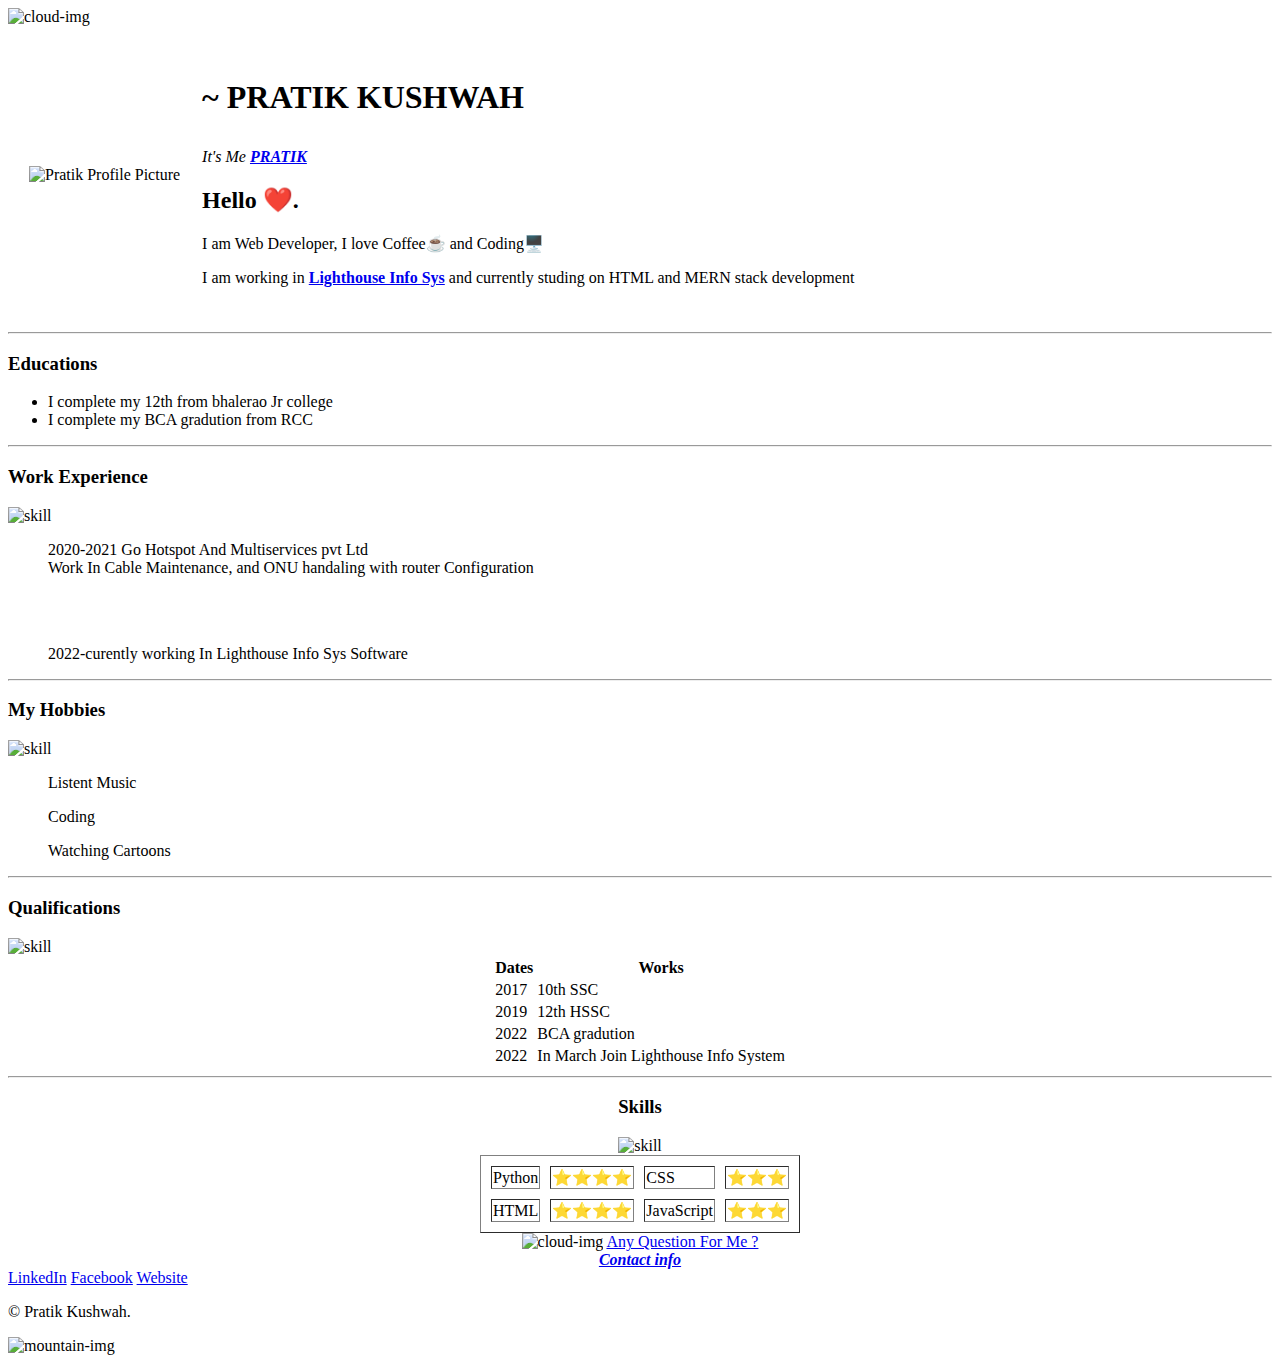
==== index.html @ 7ec88776 "Update index.html" ====
<!DOCTYPE HTML>
    <HTML>

    <head>
        <meta charset="utf-8">
        <title>Pratik.site</title>
        <link rel="stylesheet" href="CSS/styles.css">
        <link rel="icon" href="favicon.ico">
        <link rel="preconnect" href="https://fonts.googleapis.com">
    <link rel="preconnect" href="https://fonts.gstatic.com" crossorigin>
    <link href="https://fonts.googleapis.com/css2?family=Merriweather:ital@0;1&family=Montserrat&family=Sacramento&display=swap" rel="stylesheet">
    
    </head>
    <BODY>
        <table cellspacing="20">
            <img class="top-cloud" src="image/cloud.png" alt="cloud-img">
            <tr>
                <td> <img src="image/pratik-modified.png" width="200" alt="Pratik Profile Picture"></td>
                <td> <h1><p>~ PRATIK KUSHWAH </p> </h1>
                    <p><em>It's Me <strong><a href="https://bio.link/pratikkushwah">PRATIK</a></strong></em></p>
                    <h2>Hello ❤️.</h2>
                    <p>I am Web Developer, I love Coffee☕ and Coding🖥️</p>
                    <p>I am working in <strong><a href="https://www.lighthouseindia.com/">Lighthouse Info Sys</a></strong> and currently studing on HTML and MERN stack development</p></td>
            </tr>
        </table>
        <hr>
        <h3>Educations</h3>
        <ul>
            <li>I complete my 12th from bhalerao Jr college </li>
            <li>I complete my BCA gradution from RCC</li>
        </ul>
        <hr>
        <h3>Work Experience</h3><img class="" src="image/giphywork.gif" width="100" alt="skill">
            <ol>
            <p>2020-2021 Go Hotspot And Multiservices pvt Ltd <br> Work In Cable Maintenance, and ONU handaling with router Configuration</p><BR></BR>
            <p>2022-curently working In Lighthouse Info Sys Software</p>
            </ol>
        <hr>
            <h3>My Hobbies</h3><img class="" src="image/giphyh.gif" width="100" alt="skill">
            <ol>
            <p>Listent Music</p>
            <p>Coding</p>
            <p>Watching Cartoons</p>
            </ol>
        <hr>
        <h3>Qualifications</h3><img class="qua" src="image/giphy.gif" width="100" alt="skill">
        <center>
        <table>
            <thead>
                <tr>
                    <th>Dates</th>
                    <th>Works</th>
                </tr>
            </thead>
            <tbody>
            <tr>
                <td>2017</td>
                <td>10th SSC</td>
            </tr>
            <tr>
                <td>2019</td>
                <td>12th HSSC</td>
            </tr>
            <tr>
                <td>2022</td>
                <td>BCA gradution</td>
            </tr>
            <tr>
                <td>2022</td>
                <td>In March Join Lighthouse Info System</td>
            </tr>
        </tbody>
        </table>
        <hr>
        <h3>Skills</h3> <img class="" src="image/giphy.webp" width="100" alt="skill">
        <table border="1" cellspacing="10">
            <tr>
                <td>Python</td>
                <td>⭐⭐⭐⭐</td>
                <td>CSS</td>
                <td>⭐⭐⭐</td>
            </tr>
            <tr>
                <td>HTML</td>
                <td>⭐⭐⭐⭐</td>
                <td>JavaScript</td>
                <td>⭐⭐⭐</td>
            </tr>
        </table>
    </center>
        <center>
        <body>
            <img class="bottom-cloud" src="image/cloud.png" alt="cloud-img">
            <a href="hobbies.html">Any Question For Me ?</a>
        </body><br>
        <body>
            <em><strong><a href="https://bio.link/pratikkushwah">Contact info</a></strong></em>
        </center>    
         </body>
    </center>
    <div class="bottom-container">
        <a class="footer-link" href="https://www.linkedin.com/in/pratik-kushwah-5445771a1/">LinkedIn</a>
        <a class="footer-link" href="https://www.facebook.com/pratik.k.104">Facebook</a>
        <a class="footer-link" href="https://bio.link/pratikkushwah">Website</a>
        <p>© Pratik Kushwah.</p>
      </div>
      <div class="top-container">
      <img src="image/mountain.png" alt="mountain-img">
    </div>
    </BODY>
    </HTML>
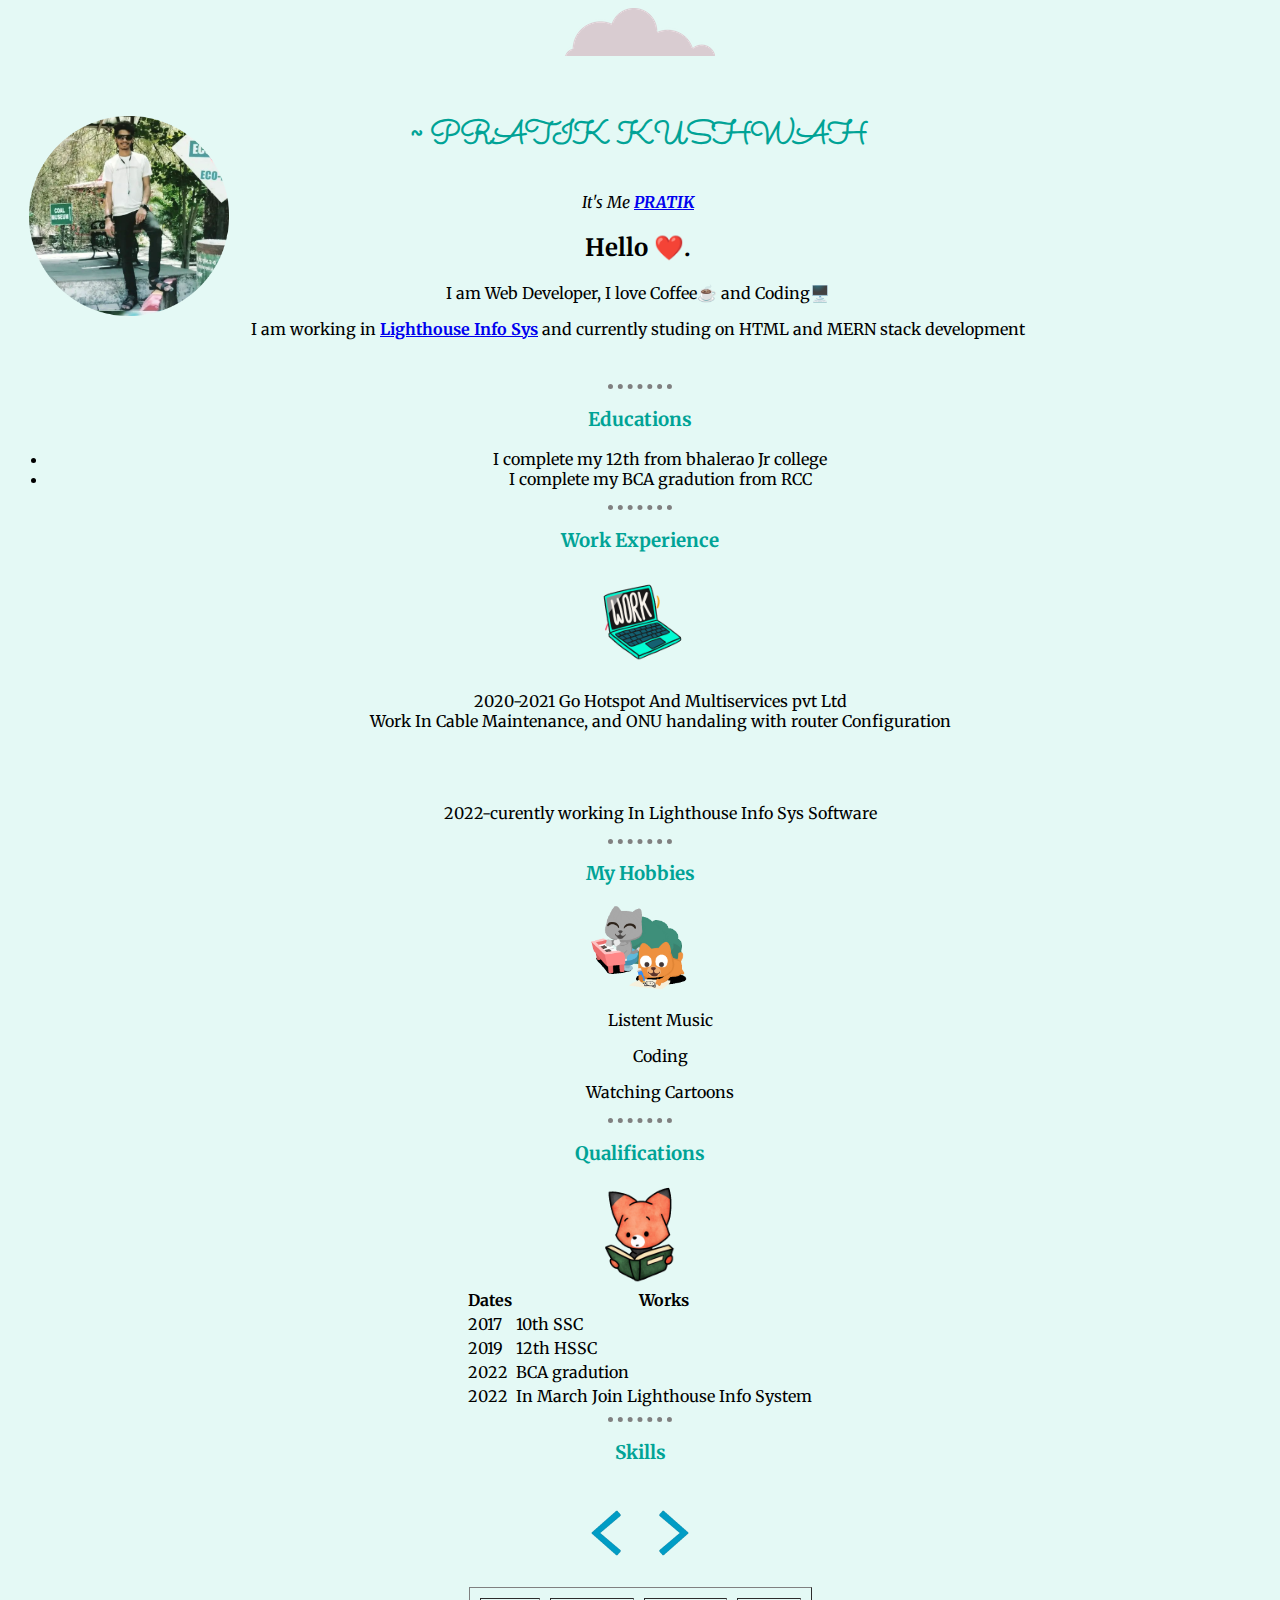
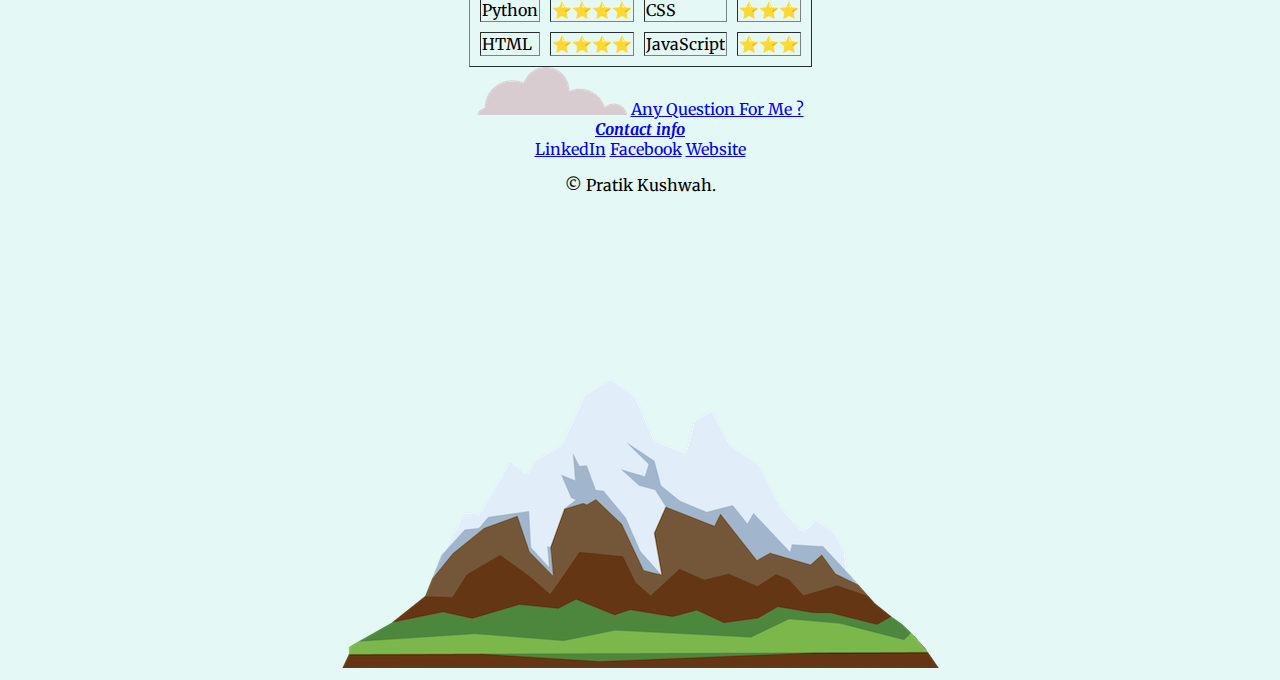
==== commit 88315f3c: "Update index.html" ====
--- a/index.html
+++ b/index.html
@@ -4,7 +4,7 @@
     <head>
         <meta charset="utf-8">
         <title>Pratik.site</title>
-        <link rel="stylesheet" href="CSS/styles.css">
+        <link rel="stylesheet" href="styles.css">
         <link rel="icon" href="favicon.ico">
         <link rel="preconnect" href="https://fonts.googleapis.com">
     <link rel="preconnect" href="https://fonts.gstatic.com" crossorigin>
--- a/styles.css
+++ b/styles.css
@@ -0,0 +1,30 @@
+body{
+    background-color: #E4F9F5;
+    text-align: center;
+    font-family:'Merriweather', sans-serif;
+
+}
+.top-container {
+    background-color: #E4F9F5;
+    position: relative;
+    padding-top: 100px;
+}
+h1{
+    font-family:'Sacramento', cursive;
+}
+h2{
+    font-family:'Merriweather', sans-serif;
+}
+hr {
+    border-style: none;
+    border-top-style: dotted;
+    border-color: gray;
+    border-width:5PX;
+    width: 5%;
+   }
+h1 {
+    color: rgb(0, 163, 150);
+}
+h3 {
+    color: rgb(0, 163, 150);
+}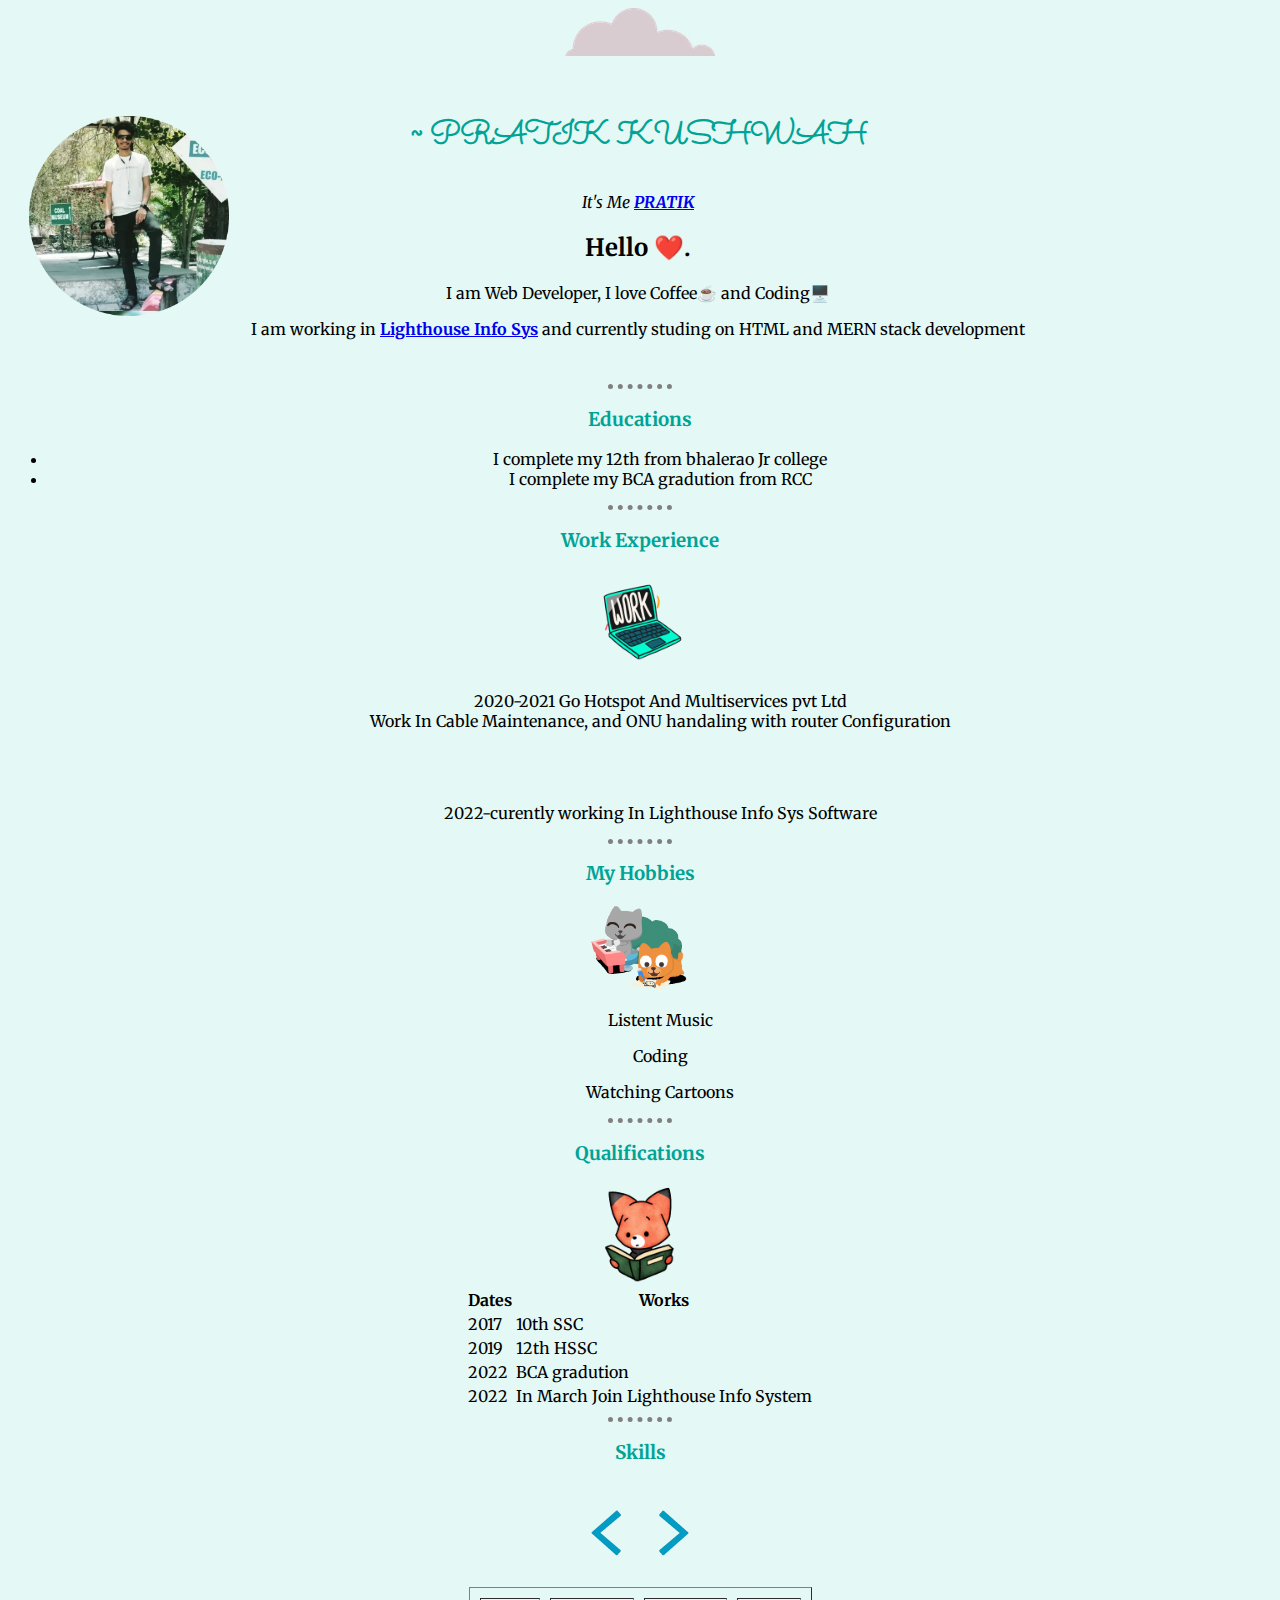
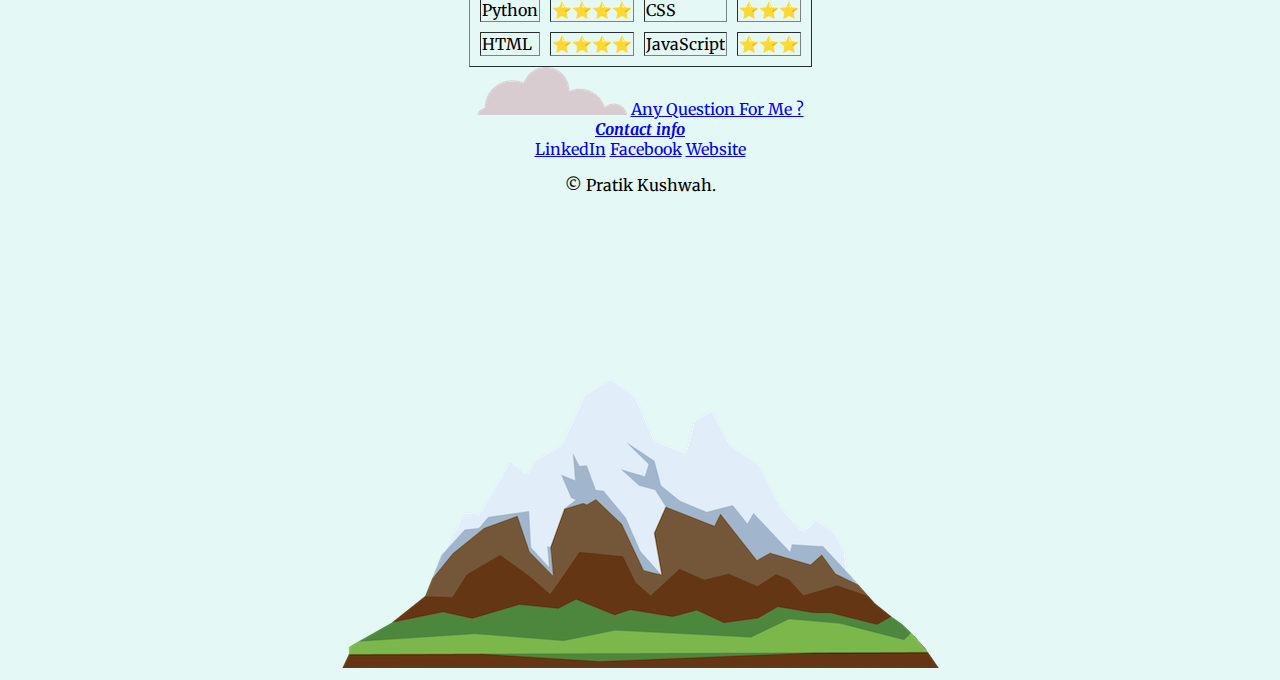
==== commit 8f5d34e7: "Update index.html" ====
--- a/index.html
+++ b/index.html
@@ -4,7 +4,7 @@
     <head>
         <meta charset="utf-8">
         <title>Pratik.site</title>
-        <link rel="stylesheet" href="styles.css">
+        <link rel="stylesheet" href="CSS/styles.css">
         <link rel="icon" href="favicon.ico">
         <link rel="preconnect" href="https://fonts.googleapis.com">
     <link rel="preconnect" href="https://fonts.gstatic.com" crossorigin>
--- a/CSS/styles.css
+++ b/CSS/styles.css
@@ -0,0 +1,30 @@
+body{
+    background-color: #E4F9F5;
+    text-align: center;
+    font-family:'Merriweather', sans-serif;
+
+}
+.top-container {
+    background-color: #E4F9F5;
+    position: relative;
+    padding-top: 100px;
+}
+h1{
+    font-family:'Sacramento', cursive;
+}
+h2{
+    font-family:'Merriweather', sans-serif;
+}
+hr {
+    border-style: none;
+    border-top-style: dotted;
+    border-color: gray;
+    border-width:5PX;
+    width: 5%;
+   }
+h1 {
+    color: rgb(0, 163, 150);
+}
+h3 {
+    color: rgb(0, 163, 150);
+}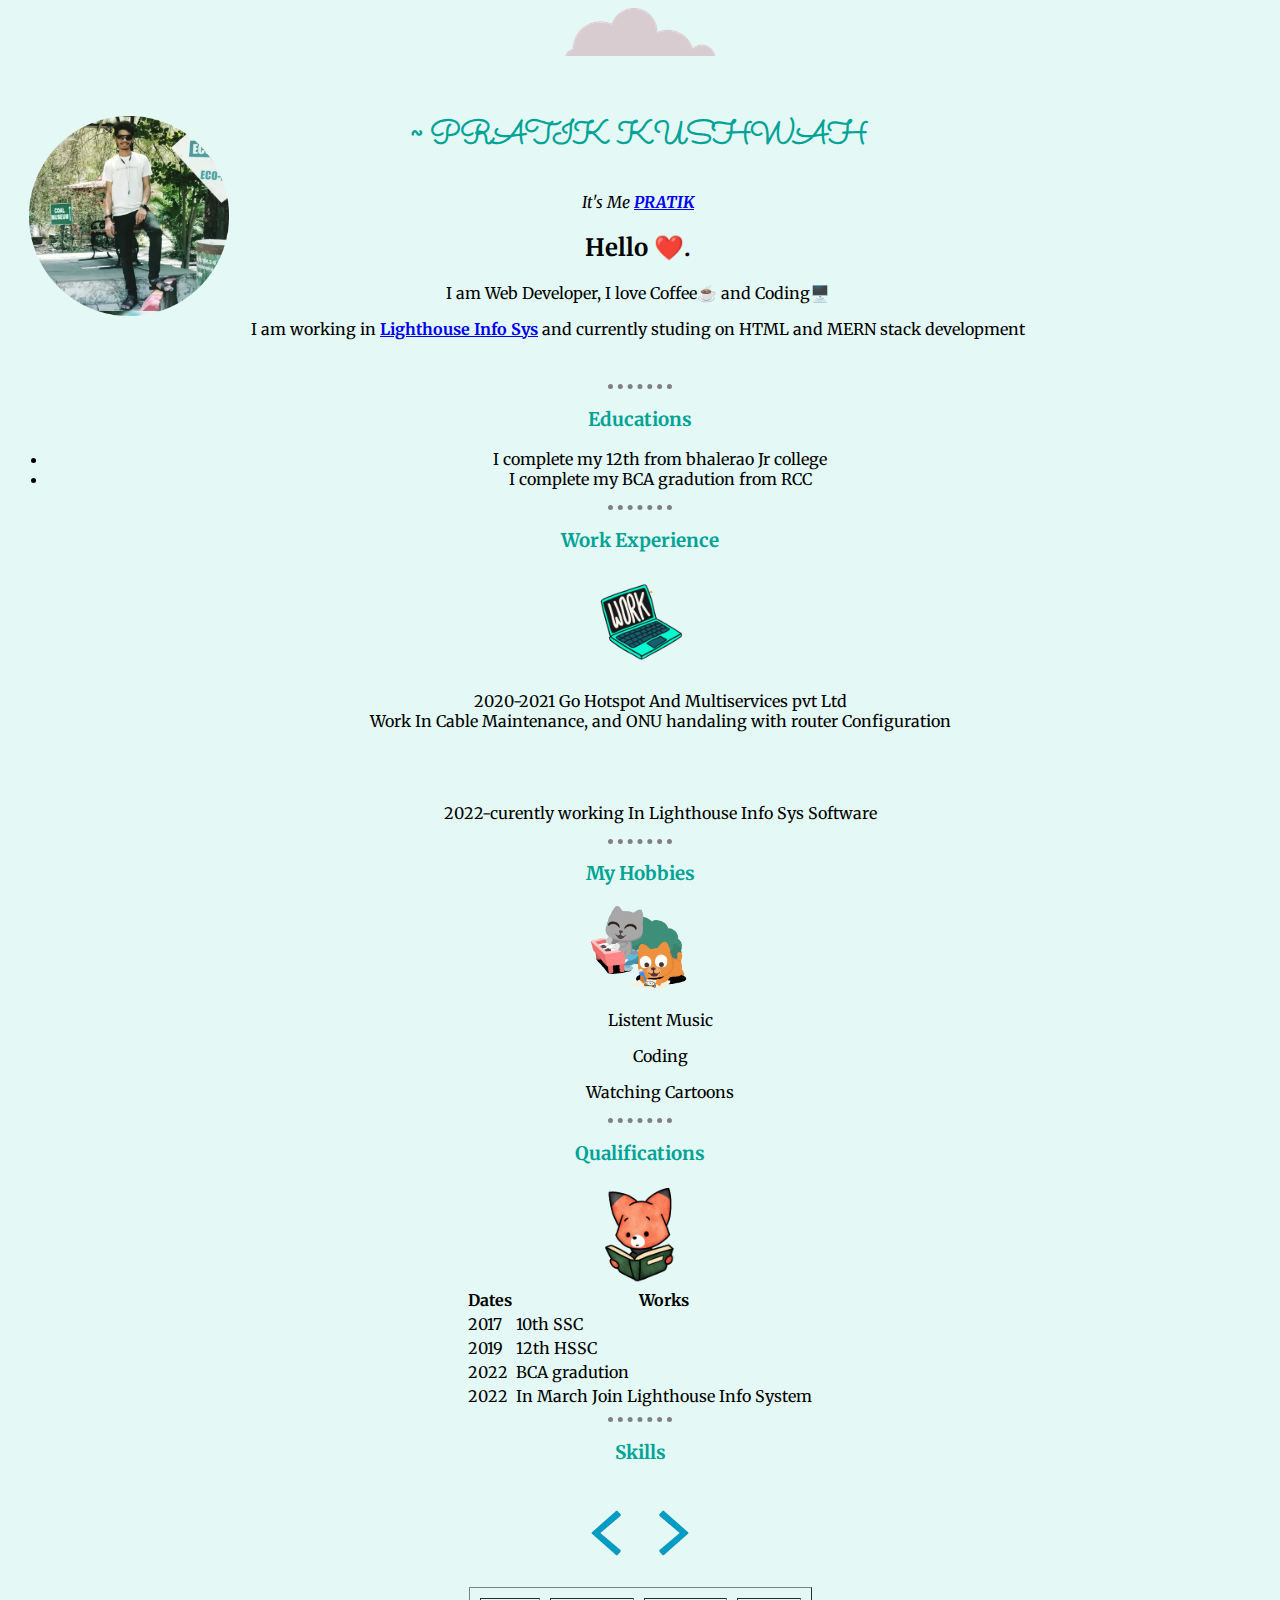
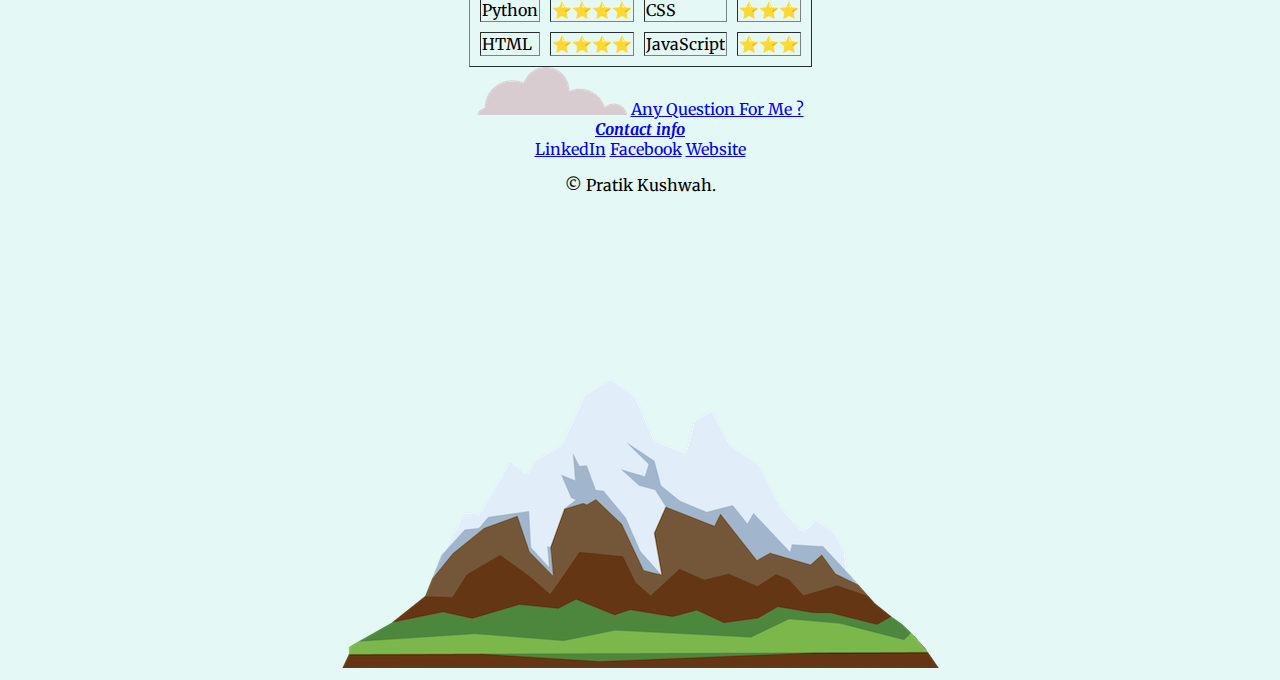
==== commit 8bbdde56: "Update index.html" ====
--- a/index.html
+++ b/index.html
@@ -5,7 +5,7 @@
         <meta charset="utf-8">
         <title>Pratik.site</title>
         <link rel="stylesheet" href="CSS/styles.css">
-        <link rel="icon" href="favicon.ico">
+        <link rel="icon" href="image/favicon.ico">
         <link rel="preconnect" href="https://fonts.googleapis.com">
     <link rel="preconnect" href="https://fonts.gstatic.com" crossorigin>
     <link href="https://fonts.googleapis.com/css2?family=Merriweather:ital@0;1&family=Montserrat&family=Sacramento&display=swap" rel="stylesheet">
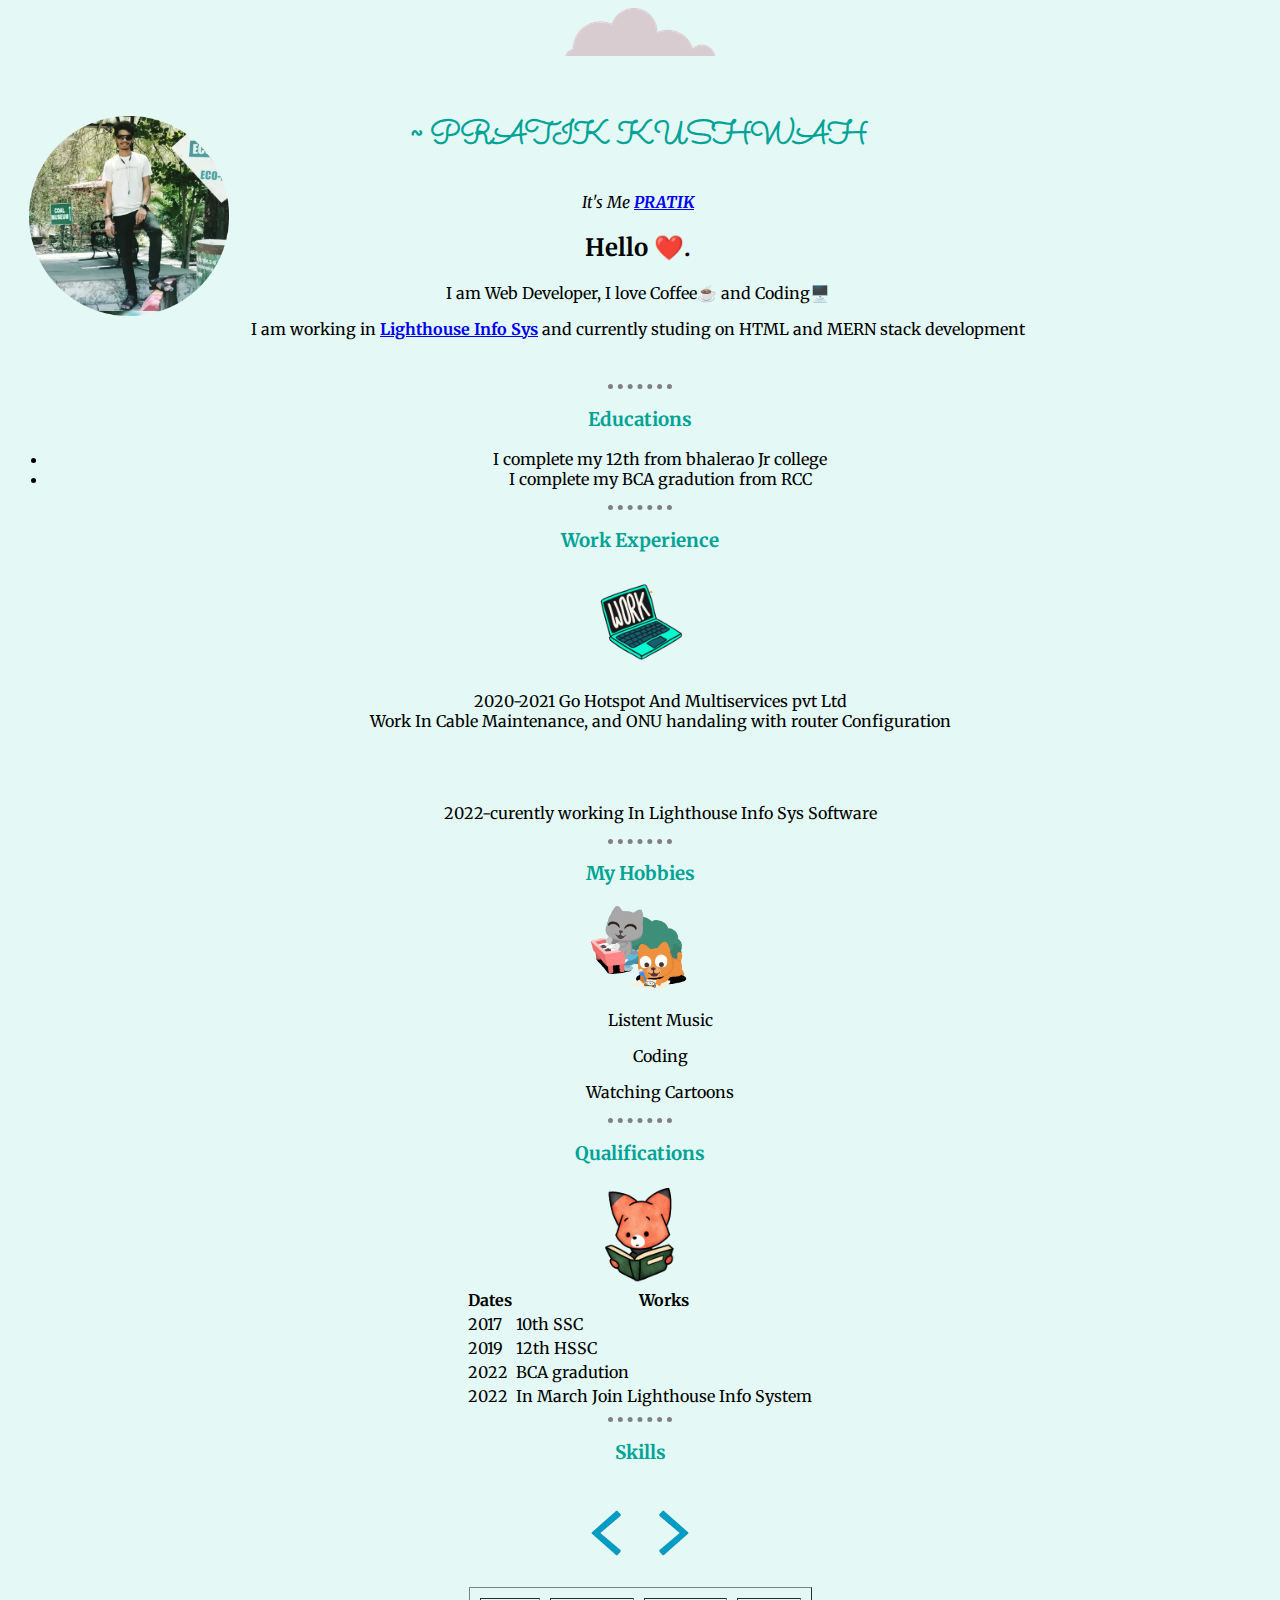
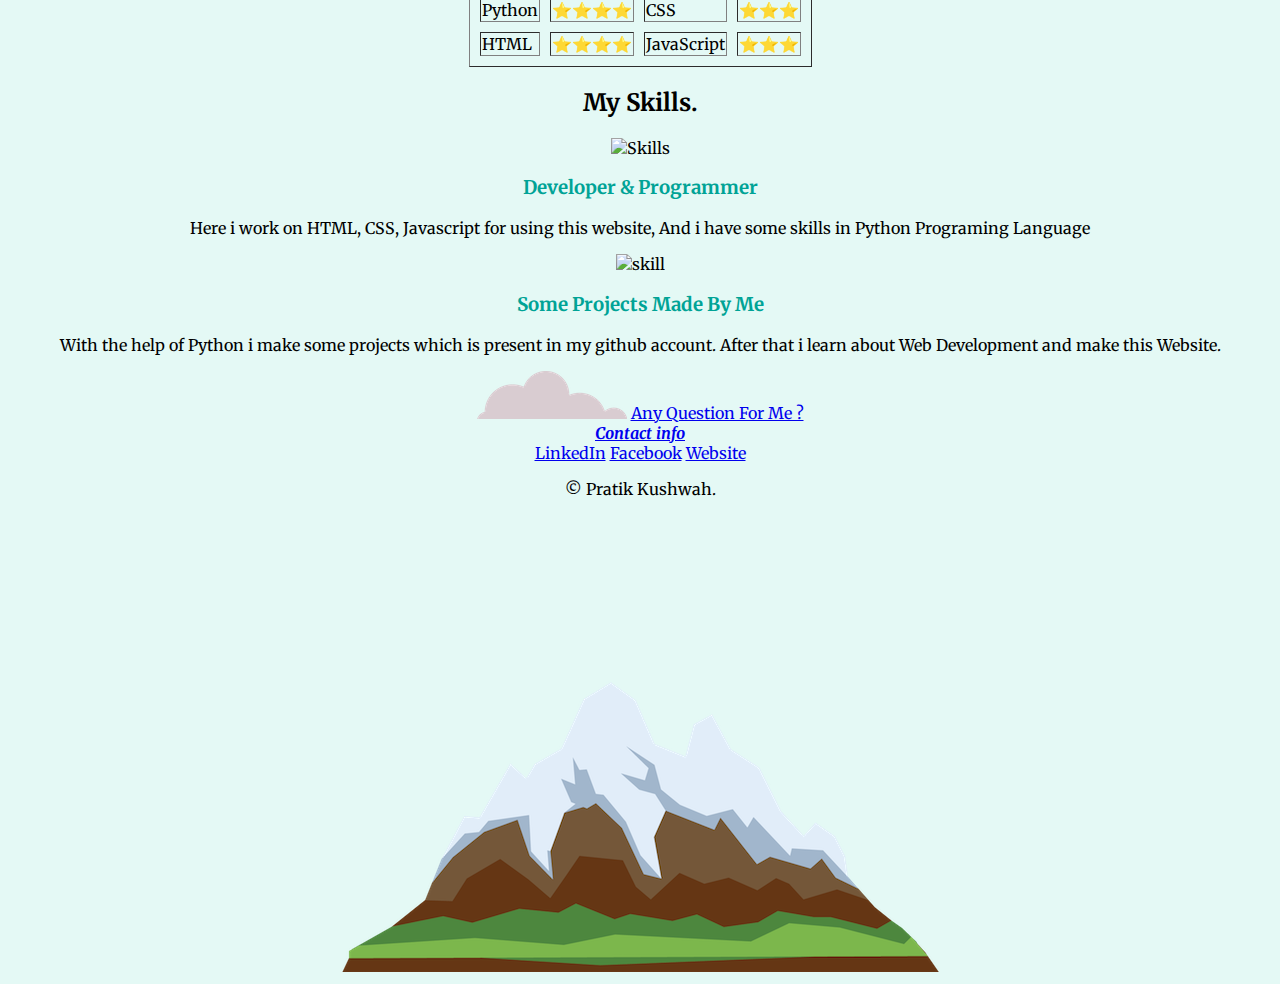
==== commit 92a0ed49: "Update index.html" ====
--- a/index.html
+++ b/index.html
@@ -87,6 +87,19 @@
                 <td>⭐⭐⭐</td>
             </tr>
         </table>
+            <div class="skills">
+          <h2>My Skills.</h2>
+          <div class="skill-row">
+            <img class="code-img" src="images/giphy.gif" alt="Skills">
+            <h3>Developer & Programmer</h3>
+            <p>Here i work on HTML, CSS, Javascript for using this website, And i have some skills in Python Programing Language</p>
+          </div>
+          <div class="skill-row">
+            <img class="my-img" src="images/giphy.webp" alt="skill">
+            <h3>Some Projects Made By Me</h3>
+            <p>With the help of Python i make some projects which is present in my github account. After that i learn about Web Development and make this Website.</p>
+          </div>
+        </div>
     </center>
         <center>
         <body>
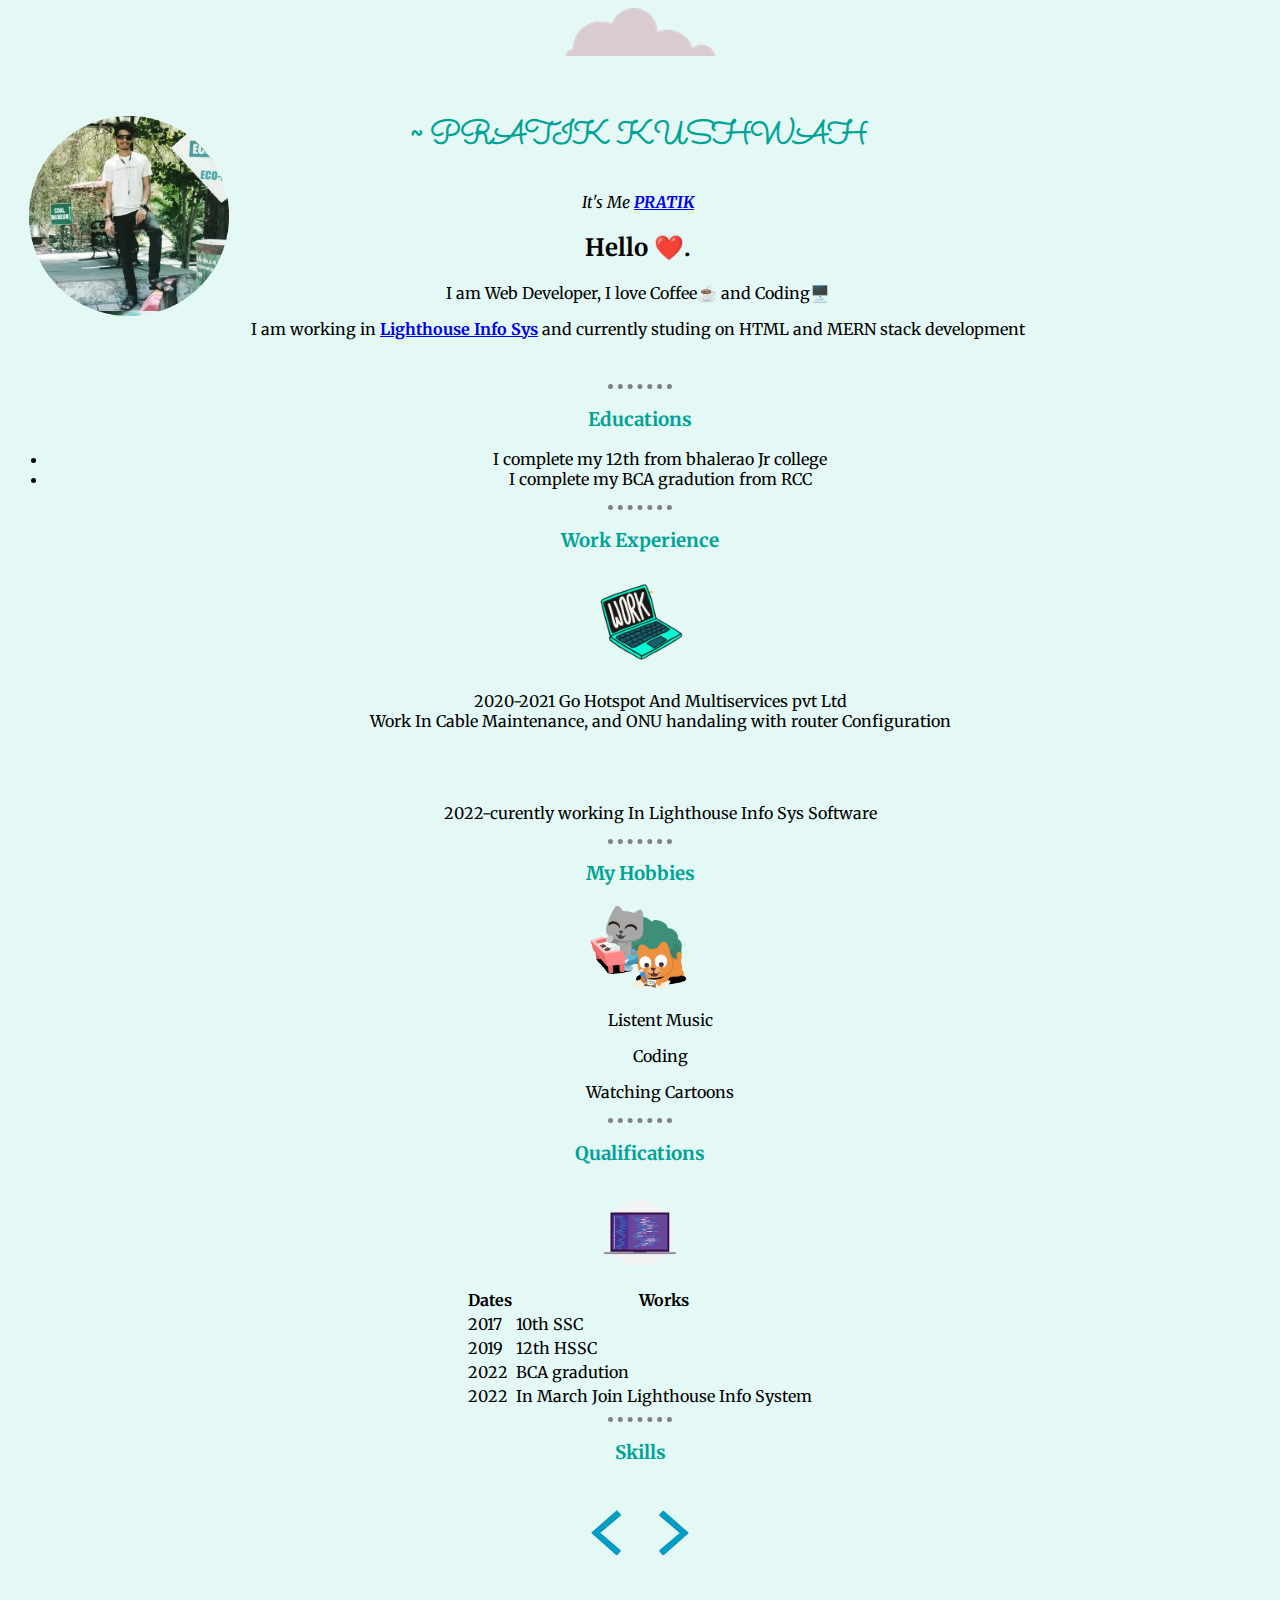
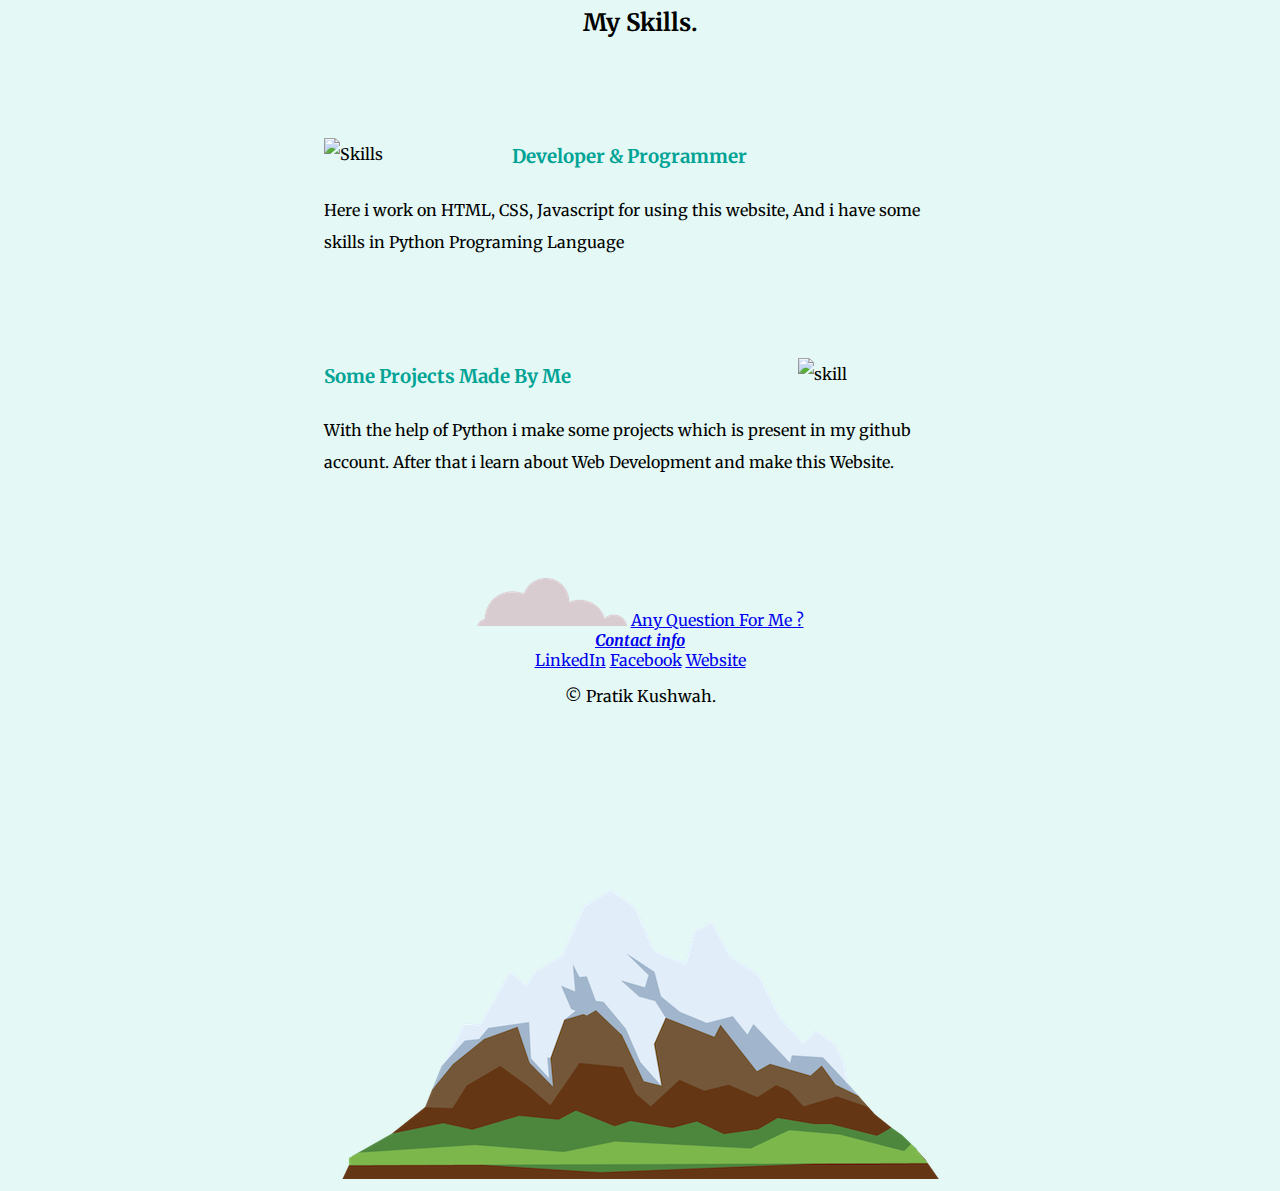
==== commit e5cabb84: "Update index.html" ====
--- a/index.html
+++ b/index.html
@@ -73,20 +73,7 @@
         </table>
         <hr>
         <h3>Skills</h3> <img class="" src="image/giphy.webp" width="100" alt="skill">
-        <table border="1" cellspacing="10">
-            <tr>
-                <td>Python</td>
-                <td>⭐⭐⭐⭐</td>
-                <td>CSS</td>
-                <td>⭐⭐⭐</td>
-            </tr>
-            <tr>
-                <td>HTML</td>
-                <td>⭐⭐⭐⭐</td>
-                <td>JavaScript</td>
-                <td>⭐⭐⭐</td>
-            </tr>
-        </table>
+     
             <div class="skills">
           <h2>My Skills.</h2>
           <div class="skill-row">
--- a/CSS/styles.css
+++ b/CSS/styles.css
@@ -8,6 +8,13 @@
     background-color: #E4F9F5;
     position: relative;
     padding-top: 100px;
+}
+.skill-row{
+    width: 50%;
+    margin: 100px auto 100px auto;
+    text-align: left;
+    line-height: 2;
+
 }
 h1{
     font-family:'Sacramento', cursive;
@@ -27,4 +34,13 @@
 }
 h3 {
     color: rgb(0, 163, 150);
-}+}
+.code-img{
+    width: 25%;
+    float: left;
+    margin-right: 30px;
+}
+.my-img{
+    width: 25%;
+    float: right;
+}
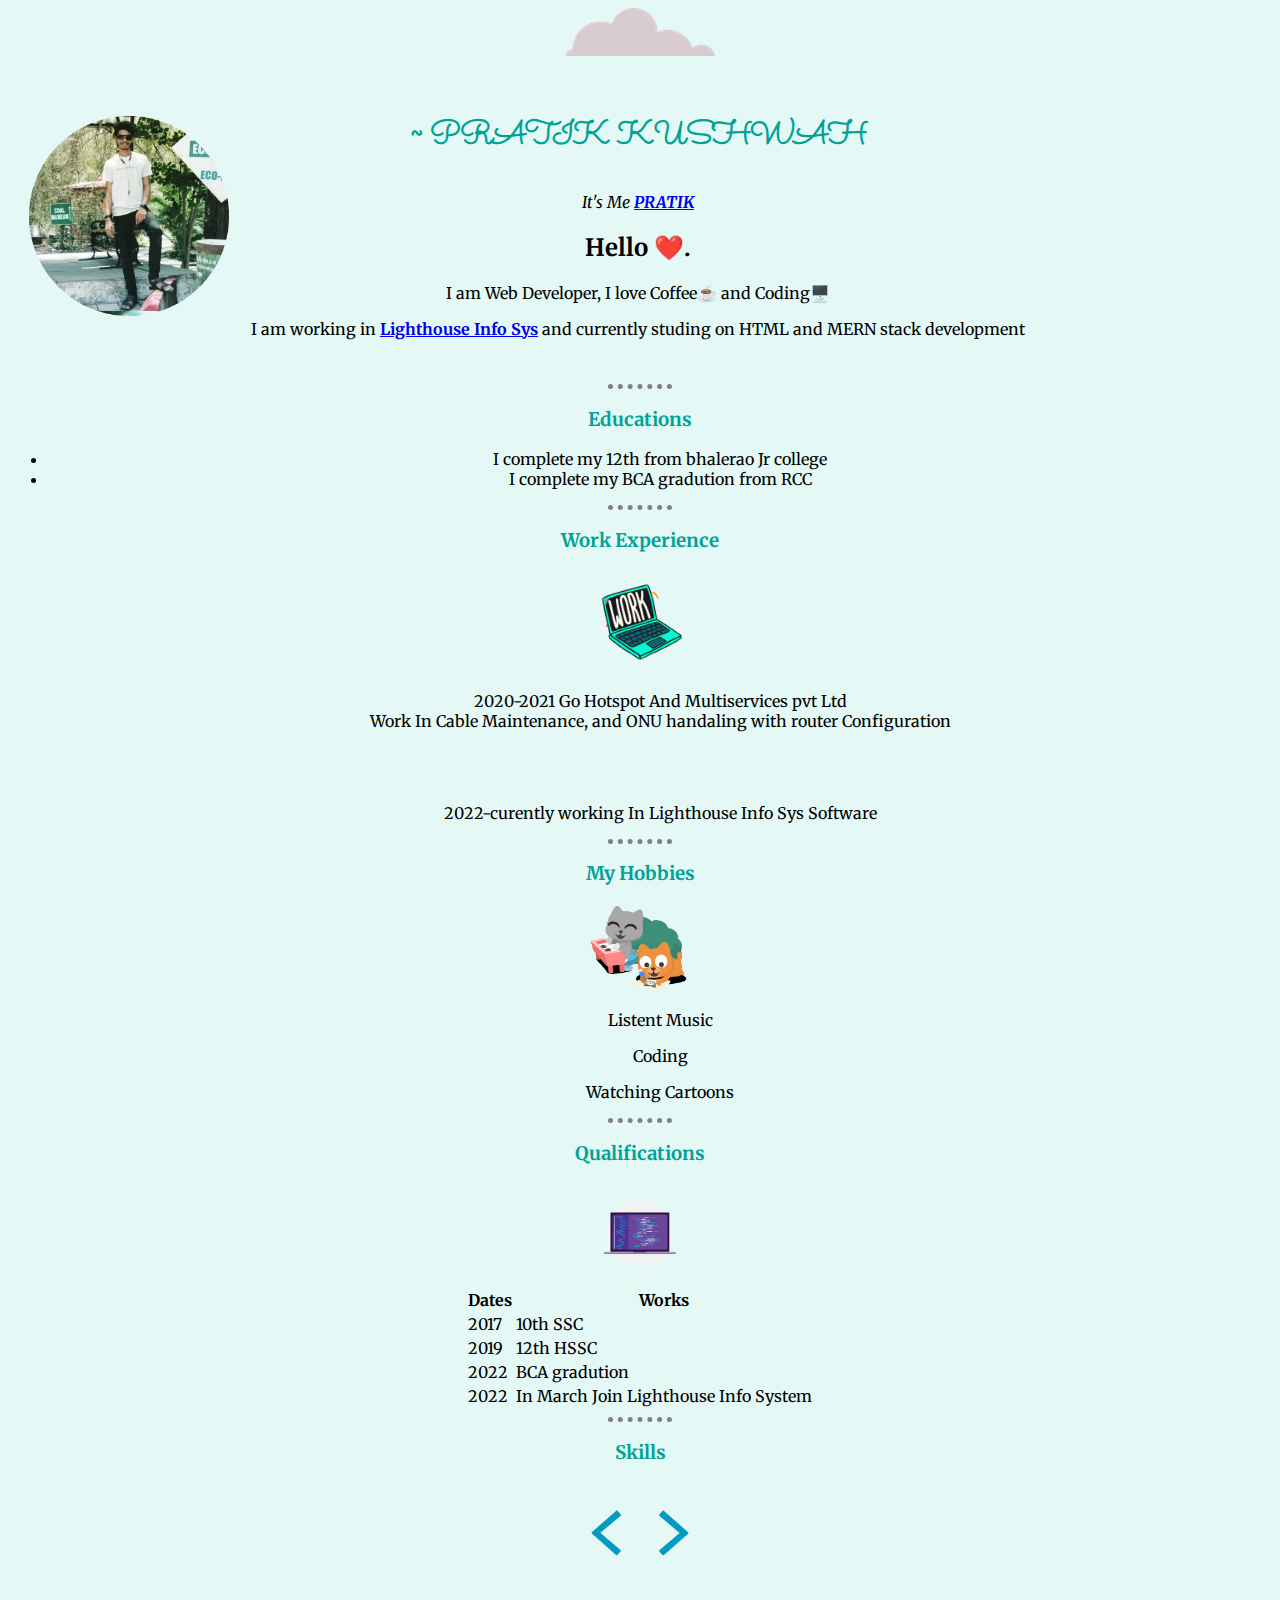
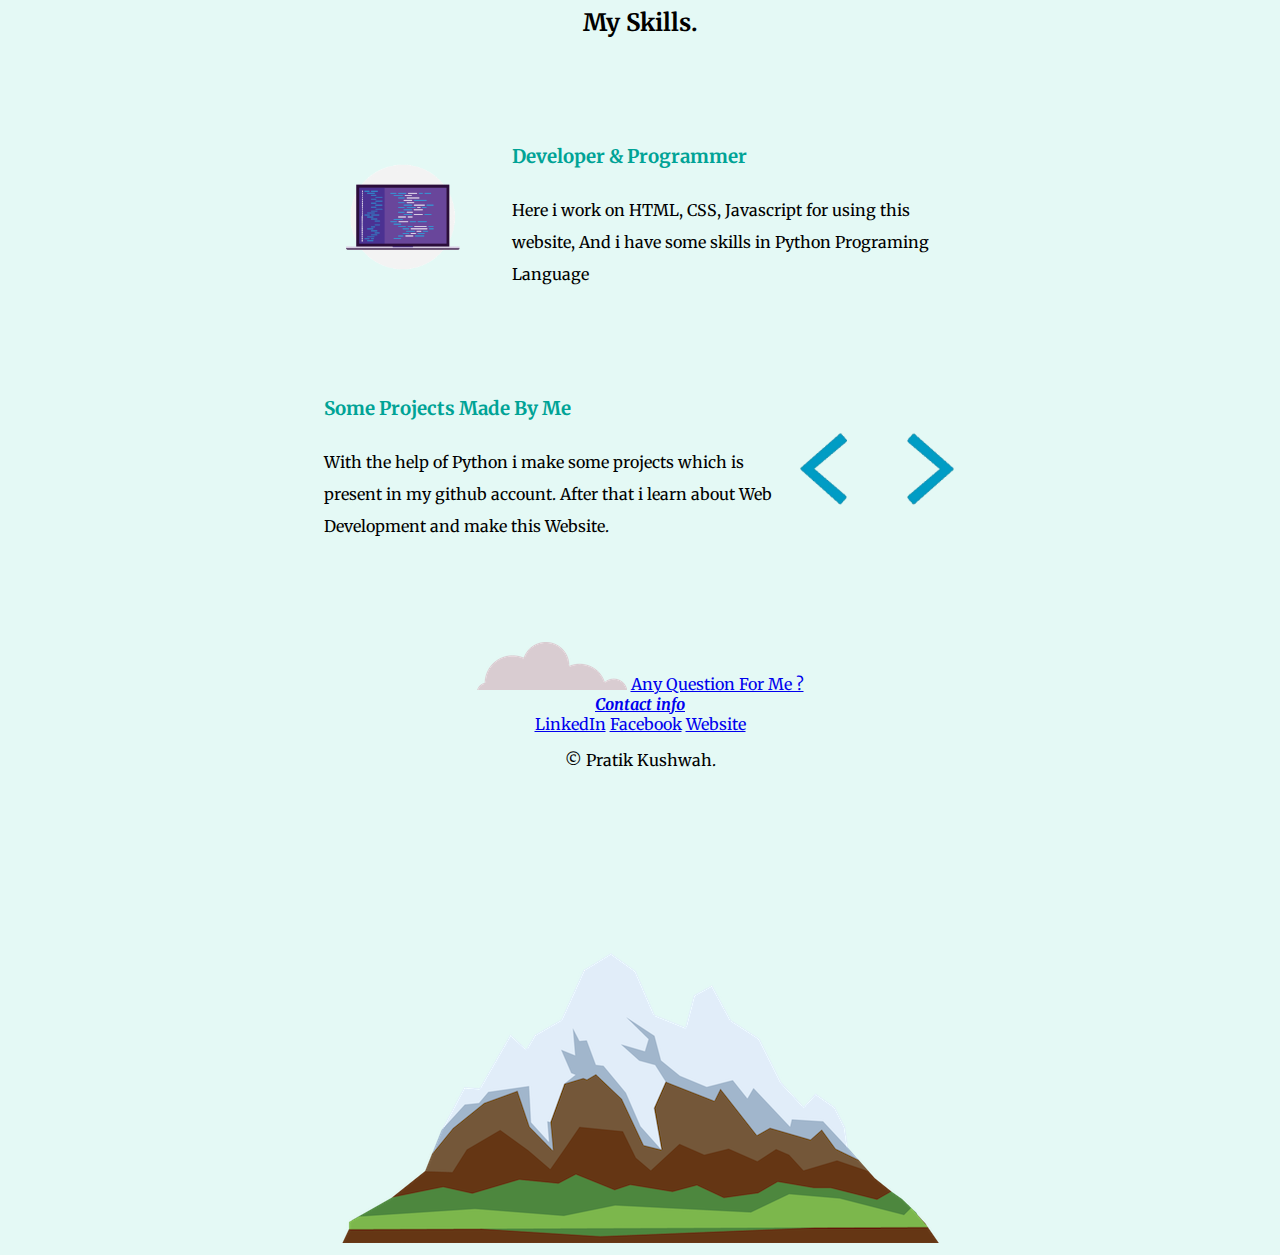
==== commit 647e80f5: "Update index.html" ====
--- a/index.html
+++ b/index.html
@@ -77,12 +77,12 @@
             <div class="skills">
           <h2>My Skills.</h2>
           <div class="skill-row">
-            <img class="code-img" src="images/giphy.gif" alt="Skills">
+            <img class="code-img" src="image/giphy.gif" alt="Skills">
             <h3>Developer & Programmer</h3>
             <p>Here i work on HTML, CSS, Javascript for using this website, And i have some skills in Python Programing Language</p>
           </div>
           <div class="skill-row">
-            <img class="my-img" src="images/giphy.webp" alt="skill">
+            <img class="my-img" src="image/giphy.webp" alt="skill">
             <h3>Some Projects Made By Me</h3>
             <p>With the help of Python i make some projects which is present in my github account. After that i learn about Web Development and make this Website.</p>
           </div>
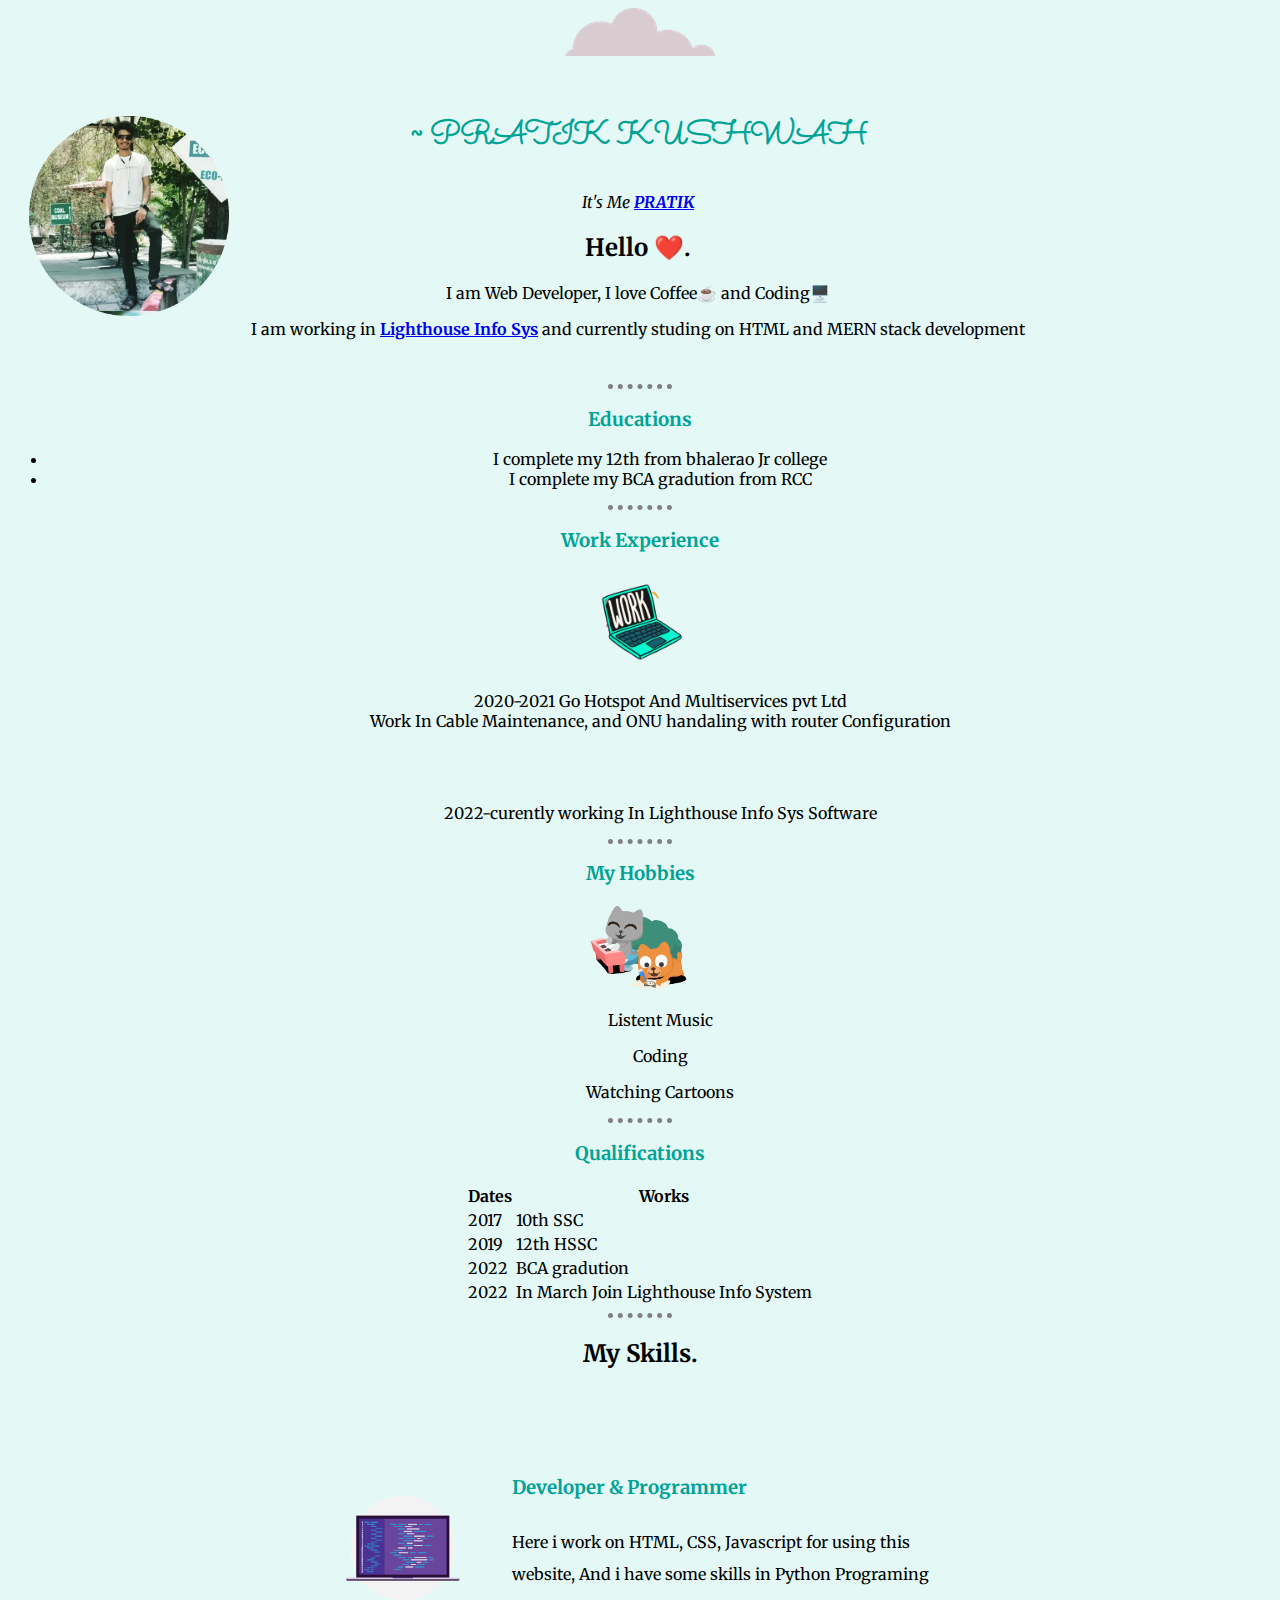
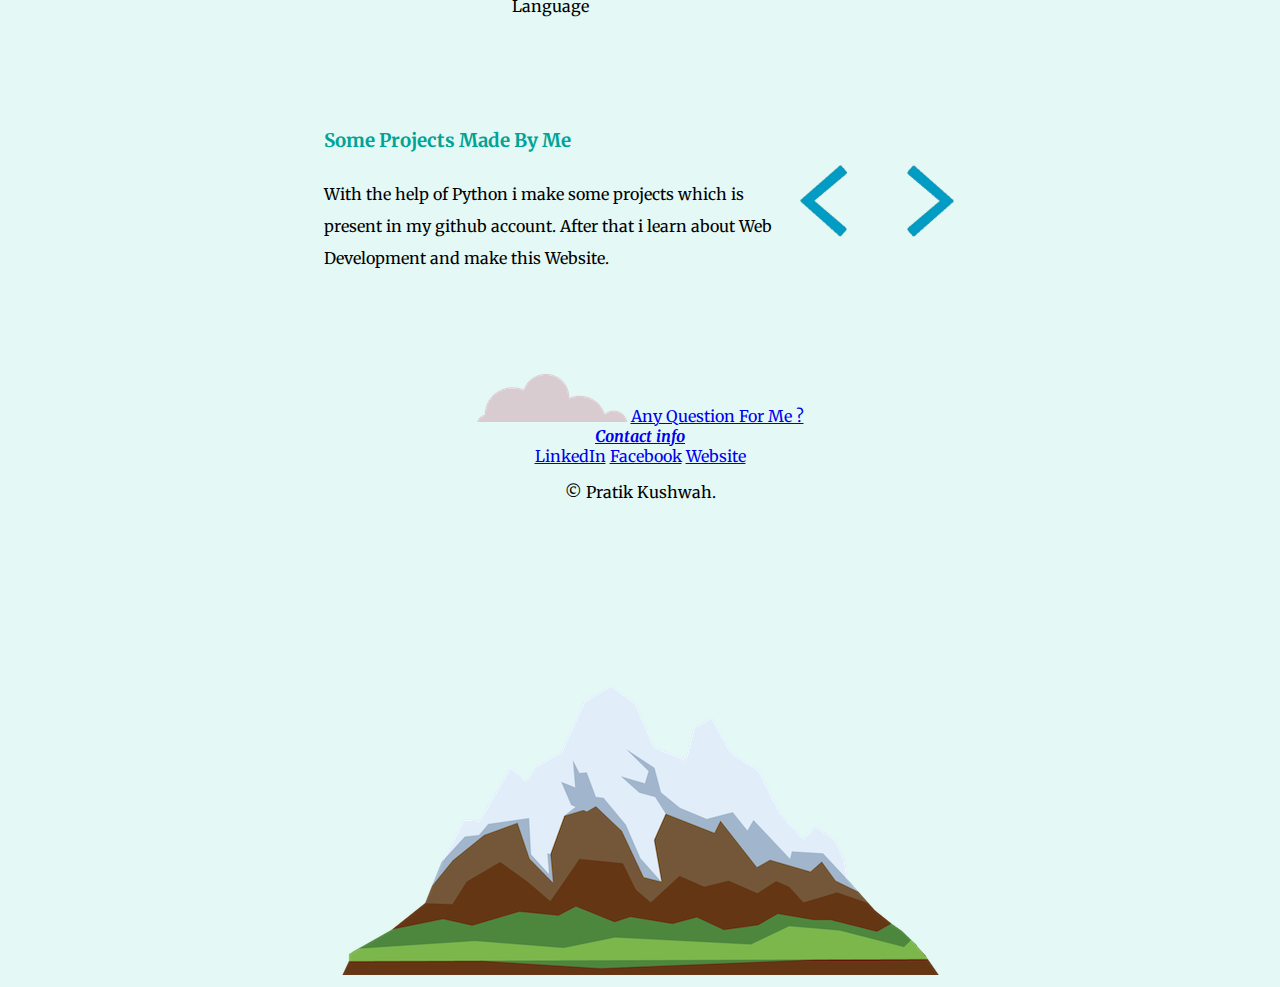
==== commit 02cf15b1: "Update index.html" ====
--- a/index.html
+++ b/index.html
@@ -43,7 +43,7 @@
             <p>Watching Cartoons</p>
             </ol>
         <hr>
-        <h3>Qualifications</h3><img class="qua" src="image/giphy.gif" width="100" alt="skill">
+        <h3>Qualifications</h3>
         <center>
         <table>
             <thead>
@@ -72,7 +72,7 @@
         </tbody>
         </table>
         <hr>
-        <h3>Skills</h3> <img class="" src="image/giphy.webp" width="100" alt="skill">
+       
      
             <div class="skills">
           <h2>My Skills.</h2>
